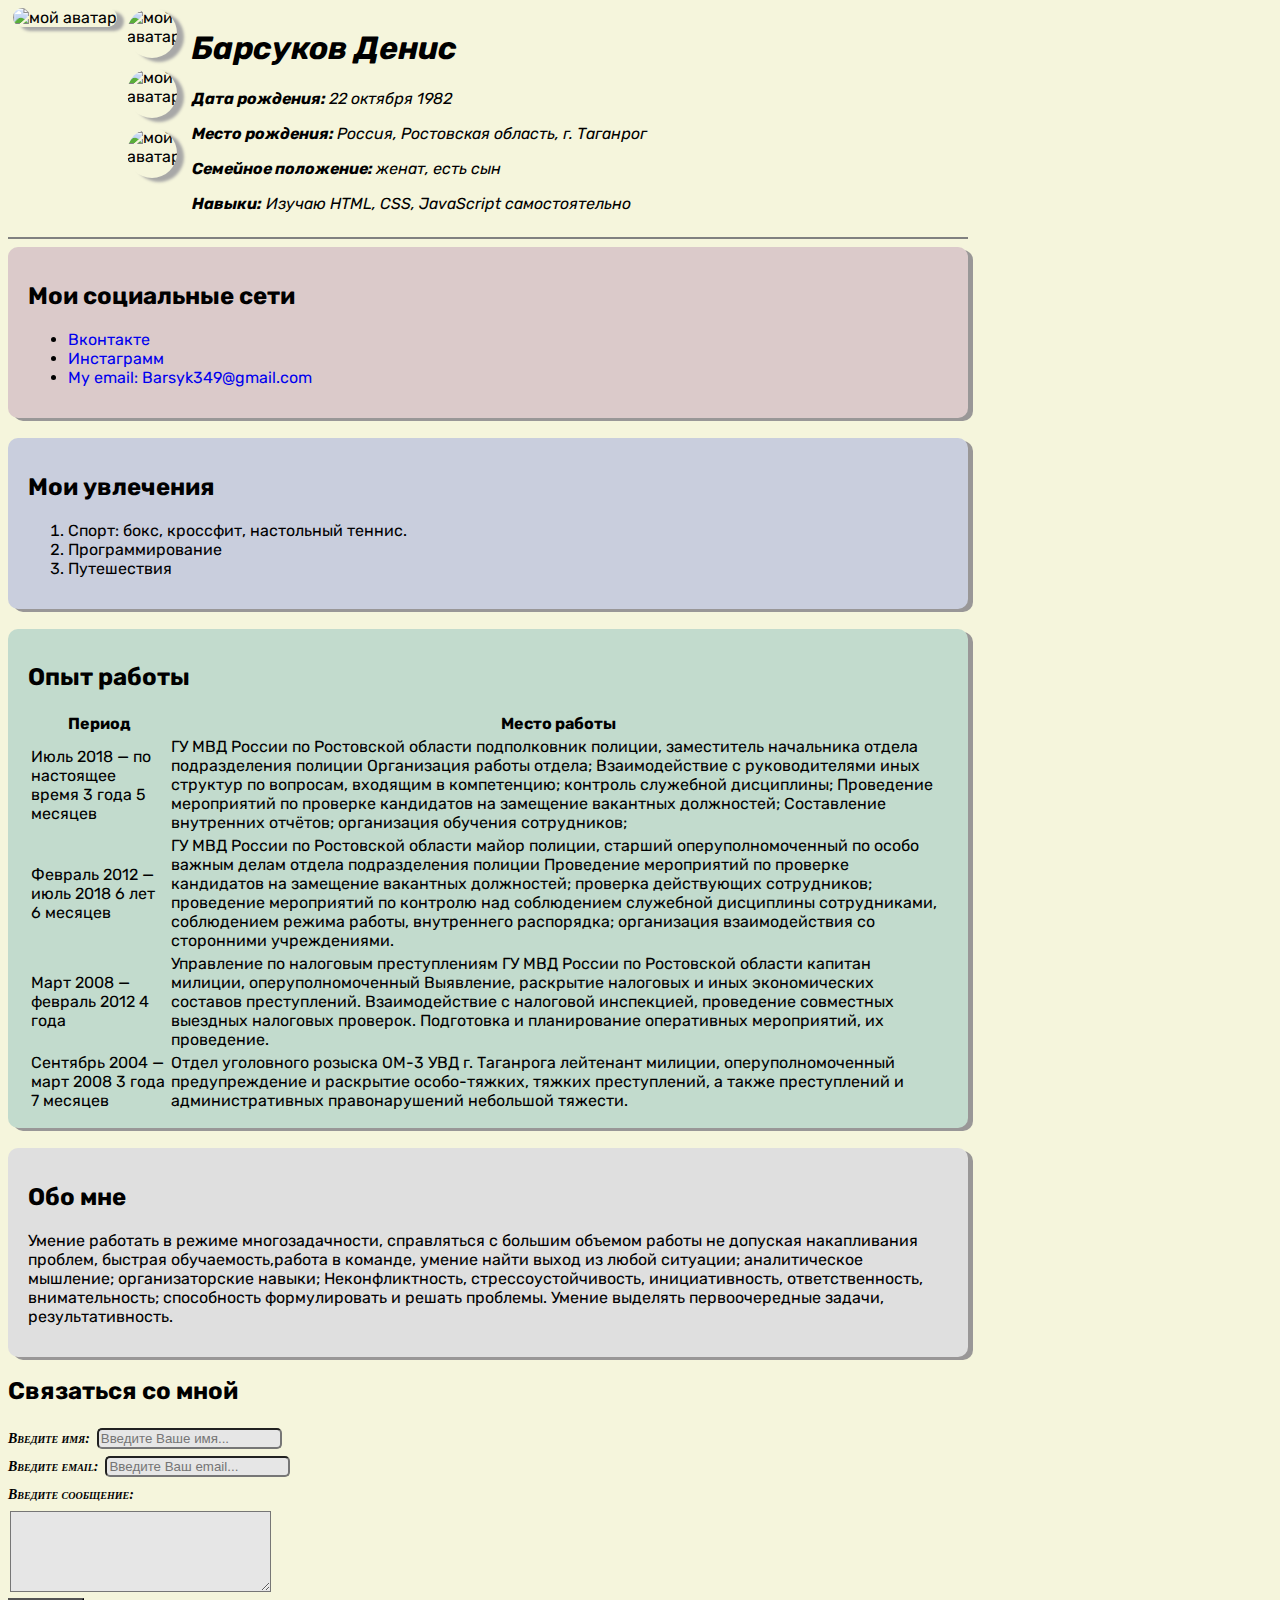
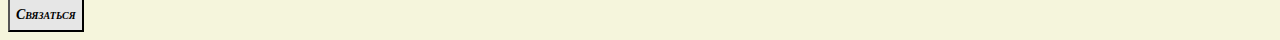
==== index.html @ 3fe1d92b "Rename Index.html to index.html" ====
<!DOCTYPE html>
<html lang="en">
<head>
    <meta charset="UTF-8" />
    <link rel="stylesheet" href="style.css">
    <title>Denis CV</title>
</head>
<body id="body">
    <div class="avatar">            
       <div> <img src="Avatar.jpeg" alt="мой аватар" width="200" id="btn" class="miniPhoto"/>
    </div>
    <div> <img src="Avatar.jpeg" alt="мой аватар" width="200"  class="activeAva" id="activeBTn"/>
    </div>
    
    <div class="photo"> <img src="Ava1.jpeg" alt="мой аватар" class="miniPhoto"/>
                        <img src="Ava2.jpeg" alt="мой аватар" class="miniPhoto"/>
                        <img src="Ava3.jpeg" alt="мой аватар" class="miniPhoto"/>
    </div>
        <div class="info">
            <h1>Барсуков Денис</h1>
            <p><strong> Дата рождения: </strong> 22 октября 1982</p>
            <p> <strong> Место рождения: </strong> Россия, Ростовская область, г. Таганрог</p>
            <p><strong>Семейное положение: </strong> женат, есть сын</p>
            <p> <strong>Навыки:</strong> Изучаю HTML, CSS, JavaScript самостоятельно</p>
        </div>
    </div>
    <hr color="grey">
   
    <div class="card">
        <h2>Мои социальные сети</h2>
        <ul>
            <li>
                <a href="https://vk.com/id20482362" target="_blank" class="soc"> Вконтакте </a>
            </li>
            <li>
                <a href="https://www.instagram.com/ph1lon/" target="_blank" class="soc">Инстаграмм</a>
            </li>
            <li>
               <a href="https://Barsyk349@gmail.com" target="_blank" class="soc">My email: Barsyk349@gmail.com</a> 
            </li>
        </ul>
    </div>
    <div class="card hobby">
        <h2>Мои увлечения</h2>
        <ol>
            <li>
                Спорт: бокс, кроссфит, настольный теннис.
            </li>
            <li>
                Программирование
            </li>
            <li>
                Путешествия
            </li>
        </ol>
    </div>
    <div class="card experience">
            <h2>Опыт работы</h2>
        <table>
        <thead>
        <tr>
        <th>
            Период
        </th>
        <th>
            Место работы
        </th>
        </tr>
        </thead>
        <tbody>
            <tr>
            <td>   Июль 2018 — по настоящее время
        3 года 5 месяцев </td>
        <td>
            ГУ МВД России по Ростовской области
        подполковник полиции, заместитель начальника отдела подразделения полиции
        Организация работы отдела;
        Взаимодействие с руководителями иных структур по вопросам, входящим в компетенцию;
        контроль служебной дисциплины;
        Проведение мероприятий по проверке кандидатов на замещение вакантных должностей;
        Составление внутренних отчётов;
        организация обучения сотрудников;
        </td>
        </tr>
        <tr>
            <td>
        Февраль 2012 — июль 2018
        6 лет 6 месяцев</td>
        <td>
        ГУ МВД России по Ростовской области
        майор полиции, старший оперуполномоченный по особо важным делам отдела подразделения полиции
        Проведение мероприятий по проверке кандидатов на замещение вакантных должностей;
        проверка действующих сотрудников;
        проведение мероприятий по контролю над соблюдением служебной дисциплины сотрудниками, соблюдением режима работы, внутреннего распорядка;
        организация взаимодействия со сторонними учреждениями.
        </td>
        </tr>
        <tr>
            <td>
        Март 2008 — февраль 2012
        4 года</td>
        <td>
        Управление по налоговым преступлениям ГУ МВД России по Ростовской области
        капитан милиции, оперуполномоченный
        Выявление, раскрытие налоговых и иных экономических составов преступлений. Взаимодействие с налоговой инспекцией, проведение совместных выездных налоговых проверок. Подготовка и планирование оперативных мероприятий, их проведение.
        </td>
        </tr>
        <tr>
            <td>
        Сентябрь 2004 — март 2008
        3 года 7 месяцев</td>
        <td>
        Отдел уголовного розыска ОМ-3 УВД г. Таганрога
        лейтенант милиции, оперуполномоченный
        предупреждение и раскрытие особо-тяжких, тяжких преступлений, а также преступлений и
        административных правонарушений небольшой тяжести.
        </td>
        </tr>
        </tbody>
        </table>
    </div>
    <div class="card about">
<h2>Обо мне</h2>
<p> Умение работать в режиме многозадачности, справляться с большим объемом работы не допуская накапливания проблем, быстрая обучаемость,работа в команде, умение найти выход из любой ситуации;
аналитическое мышление; организаторские навыки;
Неконфликтность, стрессоустойчивость, инициативность, ответственность, внимательность;
способность формулировать и решать проблемы. Умение выделять первоочередные задачи, результативность.
</p>
</td>
</div>
<h2>Связаться со мной</h2>
<form >
    <label class="label" for="text">Введите имя:</label>
    <input class="input" type="text" placeholder="Введите Ваше имя...">
    <br>
    <label class="label" for="email">Введите email:</label>
    <input class="input" type="email" placeholder="Введите Ваш email...">
    <br>
    <label class="label" for="text">Введите сообщение:</label>
    <br>
    <textarea class="textarea" id="text" cols="30" rows="5"></textarea>
    <br>
    <input class="submit" type="submit" value="Связаться">
</form>

<script src="JavaS.js"></script>
</body>
</html>
---- style.css ----
@import url('https://fonts.googleapis.com/css2?family=Rubik:ital,wght@1,300&display=swap');

body {
    background-color: 	#f5f5dc;
    width: 75%;
    font-size: 16px;
    font-family: 'Rubik', sans-serif;
   
}

.avatar {
    margin: 5px;
    display: flex;
    
}

.avatar img {
    border-radius: 28px;
    box-shadow: 7px 4px 3px #a8a8a7;
}

.activeAva {
    display: none;
    position: absolute;
    width: 500px;
    height: auto;
    z-index: 9999;
    
}

.photo img {
width: 50px;
height: 50px;
display: flex;
flex-direction: column;
margin-bottom: 10px;
margin-left: 10px;

}


.photo :hover {
  width: 20%;
  height: auto;
  position: absolute;
  transition: 300ms;
}

.info {
    font-style: italic;
    margin-left: 10px;
    padding-left: 5px;
}

.soc {
    text-decoration: none;
    }

.soc:hover {
text-decoration: underline ;
}

.soc:active {
    color: rgb(56, 39, 71);
}

.card {
    padding: 15px 20px;
    background-color: rgb(219, 202, 202);
    margin-bottom: 20px;
    border-radius: 10px;
    box-shadow: 5px 3px rgb(153, 151, 151);
}

.hobby {
    margin-top: 0%;
    background-color: rgb(201, 206, 221);
}

.experience {
    background-color: rgb(194, 219, 205);
}

.about {
    background-color: rgb(223, 223, 223);
}

.input {
    background-color: rgb(230, 230, 230);
    margin: 3px;
    border-radius: 5px;
}

.label {
    font: italic small-caps bold 14px/2 cursive;
    }

.textarea {
    margin: 2px;
    background-color: rgb(230, 230, 230);
}

.submit {
    background-color: rgb(230, 230, 230);
    font: italic small-caps bold 14px/2 cursive;
}
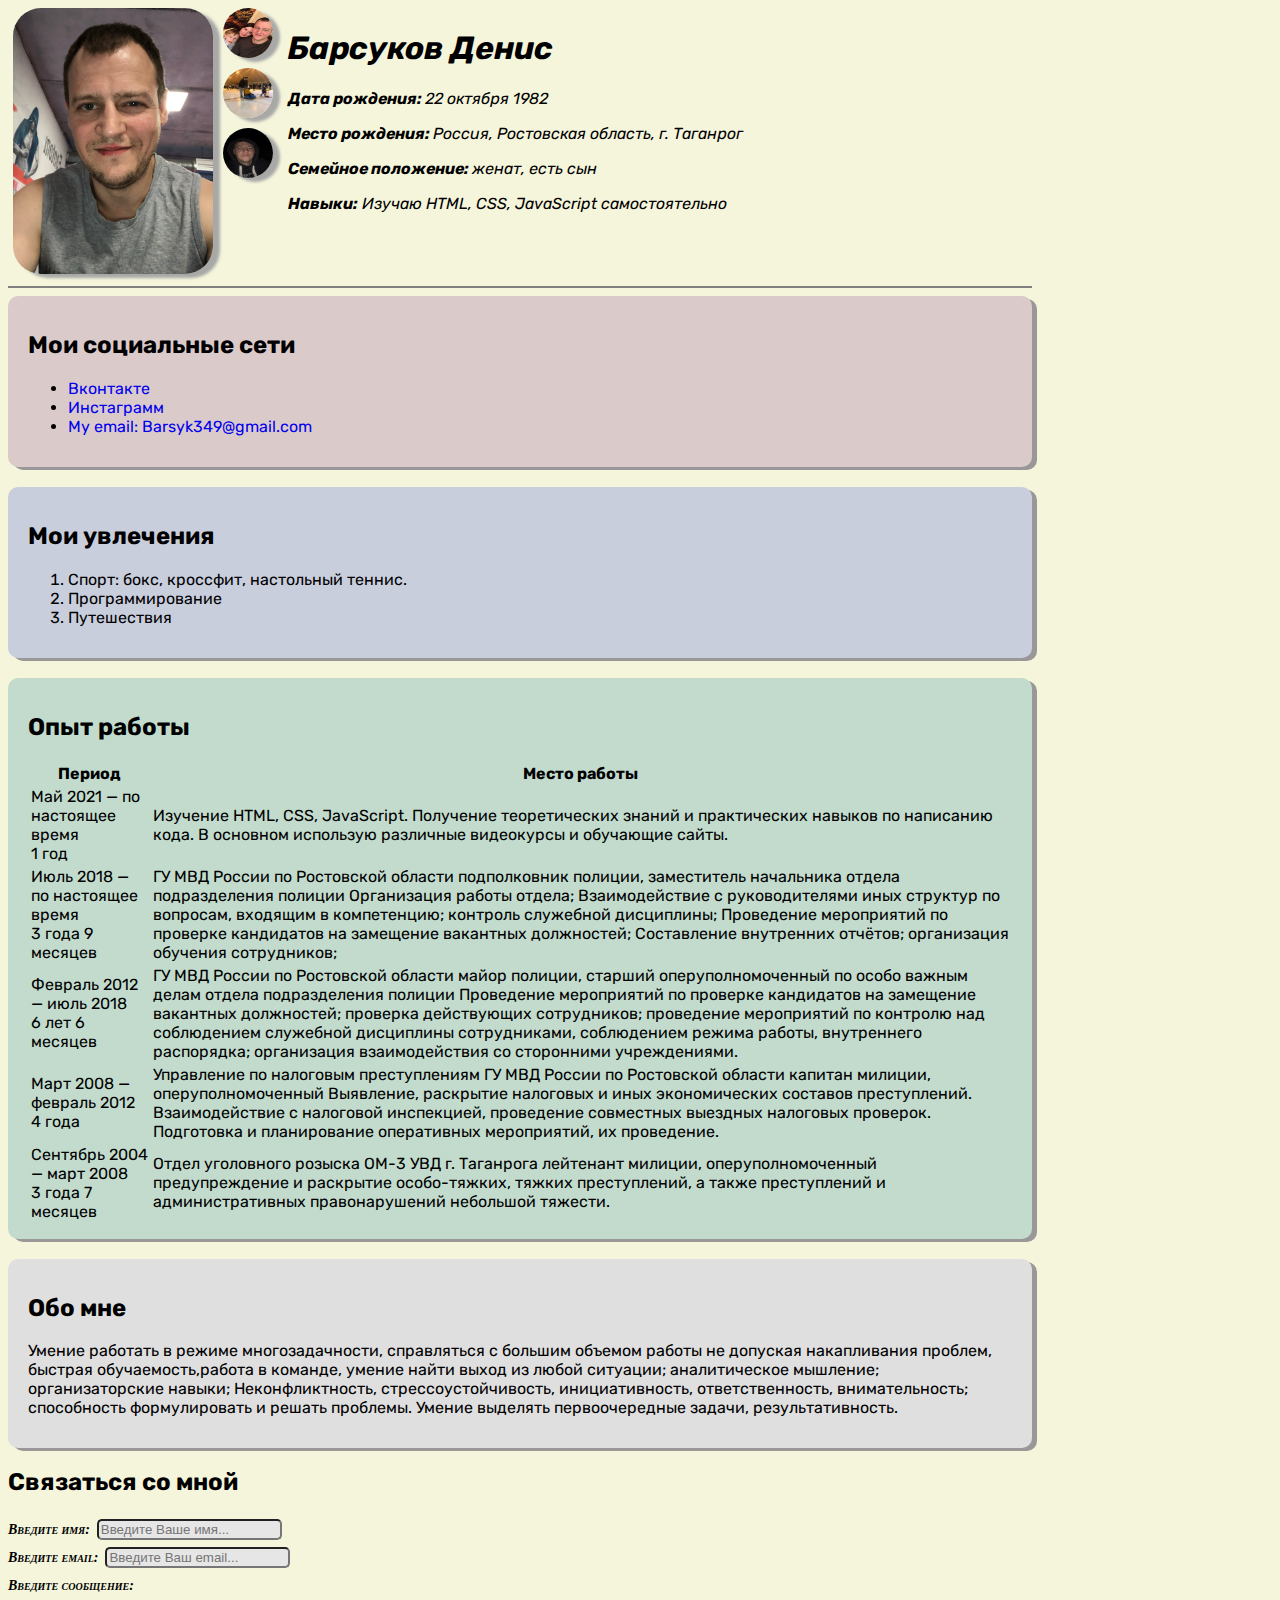
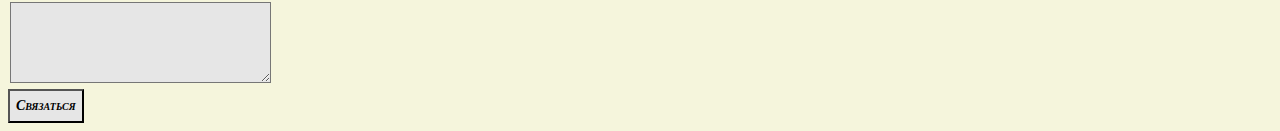
==== commit 6b766d1c: "new chages" ====
--- a/index.html
+++ b/index.html
@@ -2,20 +2,25 @@
 <html lang="en">
 <head>
     <meta charset="UTF-8" />
-    <link rel="stylesheet" href="style.css">
+    <link href="style.css" rel="stylesheet"/>
     <title>Denis CV</title>
 </head>
-<body id="body">
+<body id="body" >
+    <div class="cover"></div>
+    <button class="prev">&#10094;</button>
+    <button class="next">&#10095;</button>
     <div class="avatar">            
-       <div> <img src="Avatar.jpeg" alt="мой аватар" width="200" id="btn" class="miniPhoto"/>
+       <div> <img src="Avatar.jpeg" alt="мой аватар1" width="200" id="btn" class="avatar_img "/>
     </div>
-    <div> <img src="Avatar.jpeg" alt="мой аватар" width="200"  class="activeAva" id="activeBTn"/>
+        <div> <img src="Avatar.jpeg" alt="мой б аватар" width="300" class="miniPhoto hidePhoto"  />
+    
+    </div>
+        <div> <img src="Ava1.jpeg" alt="мой аватар2"  class="miniPhoto photo_img"/>
+              <img src="Ava2.jpeg" alt="мой аватар3" class="miniPhoto photo_img"/>
+              <img src="Ava3.jpeg" alt="мой аватар4" class="miniPhoto photo_img"/>
     </div>
     
-    <div class="photo"> <img src="Ava1.jpeg" alt="мой аватар" class="miniPhoto"/>
-                        <img src="Ava2.jpeg" alt="мой аватар" class="miniPhoto"/>
-                        <img src="Ava3.jpeg" alt="мой аватар" class="miniPhoto"/>
-    </div>
+  
         <div class="info">
             <h1>Барсуков Денис</h1>
             <p><strong> Дата рождения: </strong> 22 октября 1982</p>
@@ -68,9 +73,20 @@
         </tr>
         </thead>
         <tbody>
+        <tr>
+        <td>   Май 2021 — по настоящее время 
+            <br>
+        1 год 
+        </td>
+        <td>
+        Изучение HTML, CSS, JavaScript. Получение теоретических знаний и практических навыков по написанию кода. В основном 
+        использую различные видеокурсы и обучающие сайты.
+            </td>
+            </tr>
             <tr>
             <td>   Июль 2018 — по настоящее время
-        3 года 5 месяцев </td>
+        <br>
+                3 года 9 месяцев </td>
         <td>
             ГУ МВД России по Ростовской области
         подполковник полиции, заместитель начальника отдела подразделения полиции
@@ -85,6 +101,7 @@
         <tr>
             <td>
         Февраль 2012 — июль 2018
+        <br>
         6 лет 6 месяцев</td>
         <td>
         ГУ МВД России по Ростовской области
@@ -98,6 +115,7 @@
         <tr>
             <td>
         Март 2008 — февраль 2012
+        <br>
         4 года</td>
         <td>
         Управление по налоговым преступлениям ГУ МВД России по Ростовской области
@@ -108,6 +126,7 @@
         <tr>
             <td>
         Сентябрь 2004 — март 2008
+        <br>
         3 года 7 месяцев</td>
         <td>
         Отдел уголовного розыска ОМ-3 УВД г. Таганрога
--- a/style.css
+++ b/style.css
@@ -1,12 +1,28 @@
 @import url('https://fonts.googleapis.com/css2?family=Rubik:ital,wght@1,300&display=swap');
 
 body {
-    background-color: 	#f5f5dc;
-    width: 75%;
+    background-color:   #f5f5dc;
+    width: 80%;
     font-size: 16px;
     font-family: 'Rubik', sans-serif;
    
 }
+
+.cover {
+    background: rgba(0,0,0, .4);
+    display: none;
+    position: absolute;
+    top:0 ;
+    bottom: -1150px;
+    right: 0;
+    left: 0;
+    content: '';
+    z-index: 1;
+  }
+  
+  .cover_show {
+    display: block;
+  }
 
 .avatar {
     margin: 5px;
@@ -14,36 +30,98 @@
     
 }
 
-.avatar img {
+.avatar_img {
     border-radius: 28px;
     box-shadow: 7px 4px 3px #a8a8a7;
 }
 
+.hidePhoto {
+    display: none;
+}
+
 .activeAva {
-    display: none;
+    top: 50px;
+    left: 400px;
+    display: flex;
     position: absolute;
     width: 500px;
     height: auto;
-    z-index: 9999;
-    
+    z-index: 2;
+    transition: 200ms;
+    border-radius: 28px;
+    box-shadow: 7px 4px 3px #a8a8a7;
 }
 
-.photo img {
+.photo_img {
 width: 50px;
 height: 50px;
 display: flex;
 flex-direction: column;
 margin-bottom: 10px;
 margin-left: 10px;
-
+border-radius: 28px;
+box-shadow: 7px 4px 3px #a8a8a7;
 }
 
-
-.photo :hover {
+.photo_img:hover {
   width: 20%;
   height: auto;
   position: absolute;
-  transition: 300ms;
+  transition: 200ms;
+  }
+
+.prev {
+    color: rgb(55, 102, 131);
+    background-color: rgb(241, 241, 219);
+    font-size: 28px;
+    width: 40px;
+    border-radius: 8px;
+    padding: 10px;
+    border: 2px solid rgb(55, 102, 131);
+    position:absolute;
+    top: 45%;
+    height: 300px;
+    margin-left: 10px;
+    display: none;
+    z-index: 2;
+}
+
+.prev:hover {
+    background-color: rgb(238, 238, 168);
+    color: rgb(95, 122, 196);
+    box-shadow: 7px 4px 3px #a8a8a7;
+    cursor:pointer;
+}
+
+.prev:active {
+    transform: translateY(4px);
+}
+
+.next {
+    color: rgb(55, 102, 131);
+    background-color: rgb(241, 241, 219);
+    font-size: 28px;
+    width: 40px;
+    border-radius: 8px;
+    padding: 10px;
+    border: 2px solid rgb(55, 102, 131);
+    position:absolute;
+    top: 45%;
+    height: 300px;
+    right: 0;
+    margin-right: 10px;
+    display: none;
+    z-index: 2;
+}
+
+.next:hover {
+    background-color: rgb(238, 238, 168);
+    color: rgb(95, 122, 196);
+    box-shadow: 7px 4px 3px #a8a8a7;
+    cursor:pointer;
+}
+.next:active {
+    transform: translateY(4px);
 }
 
 .info {
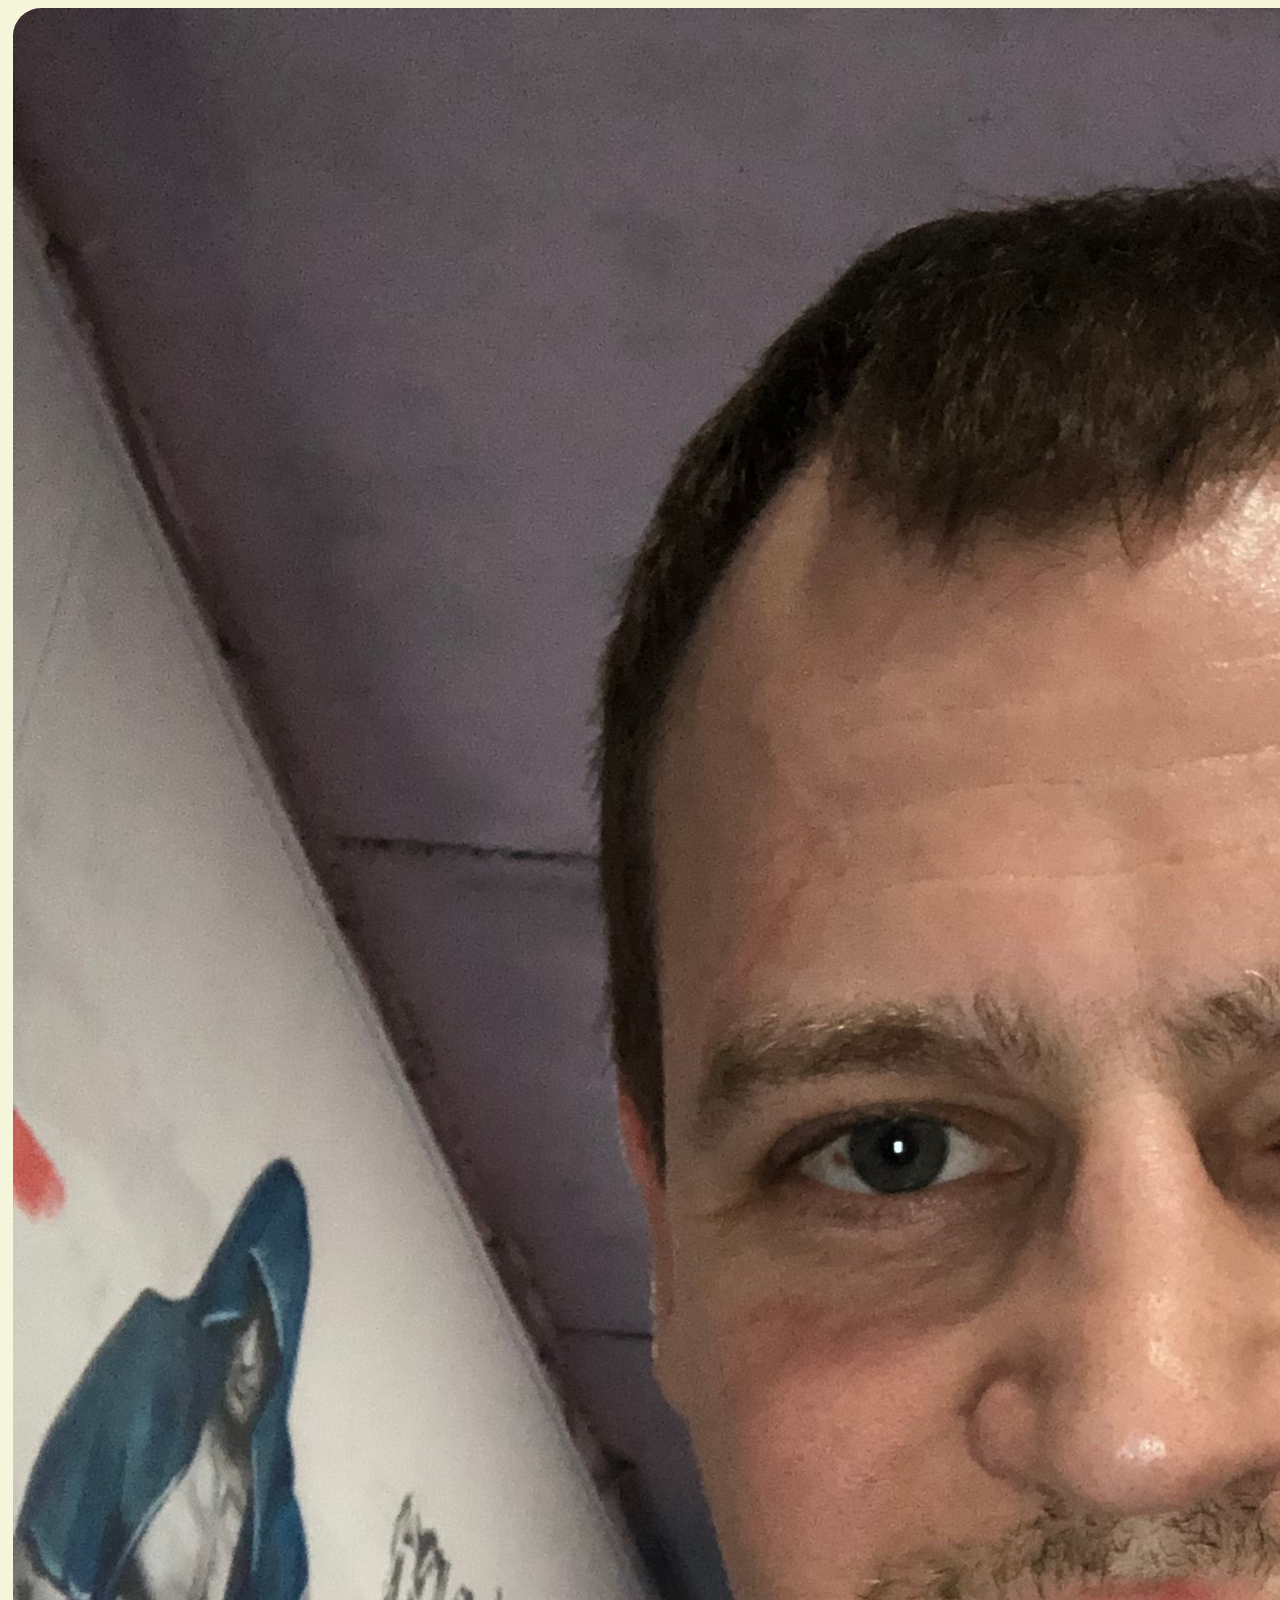
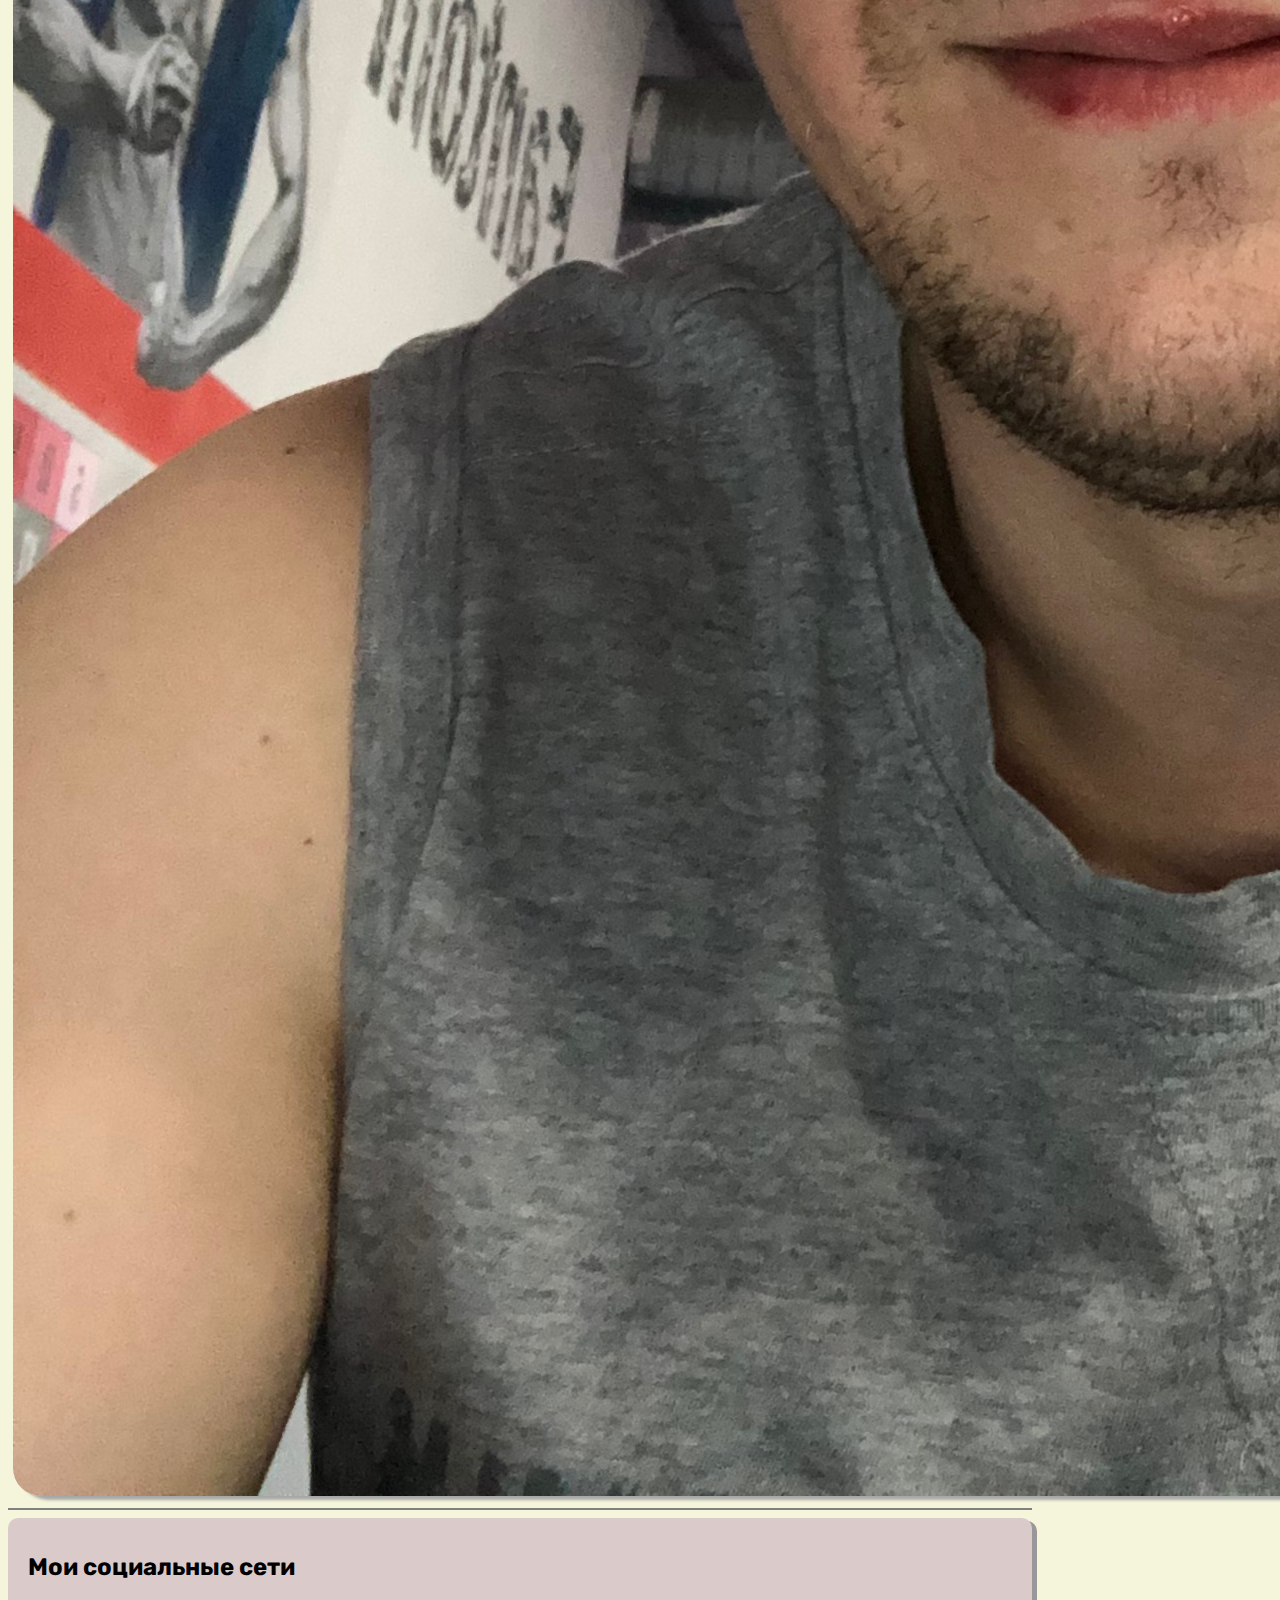
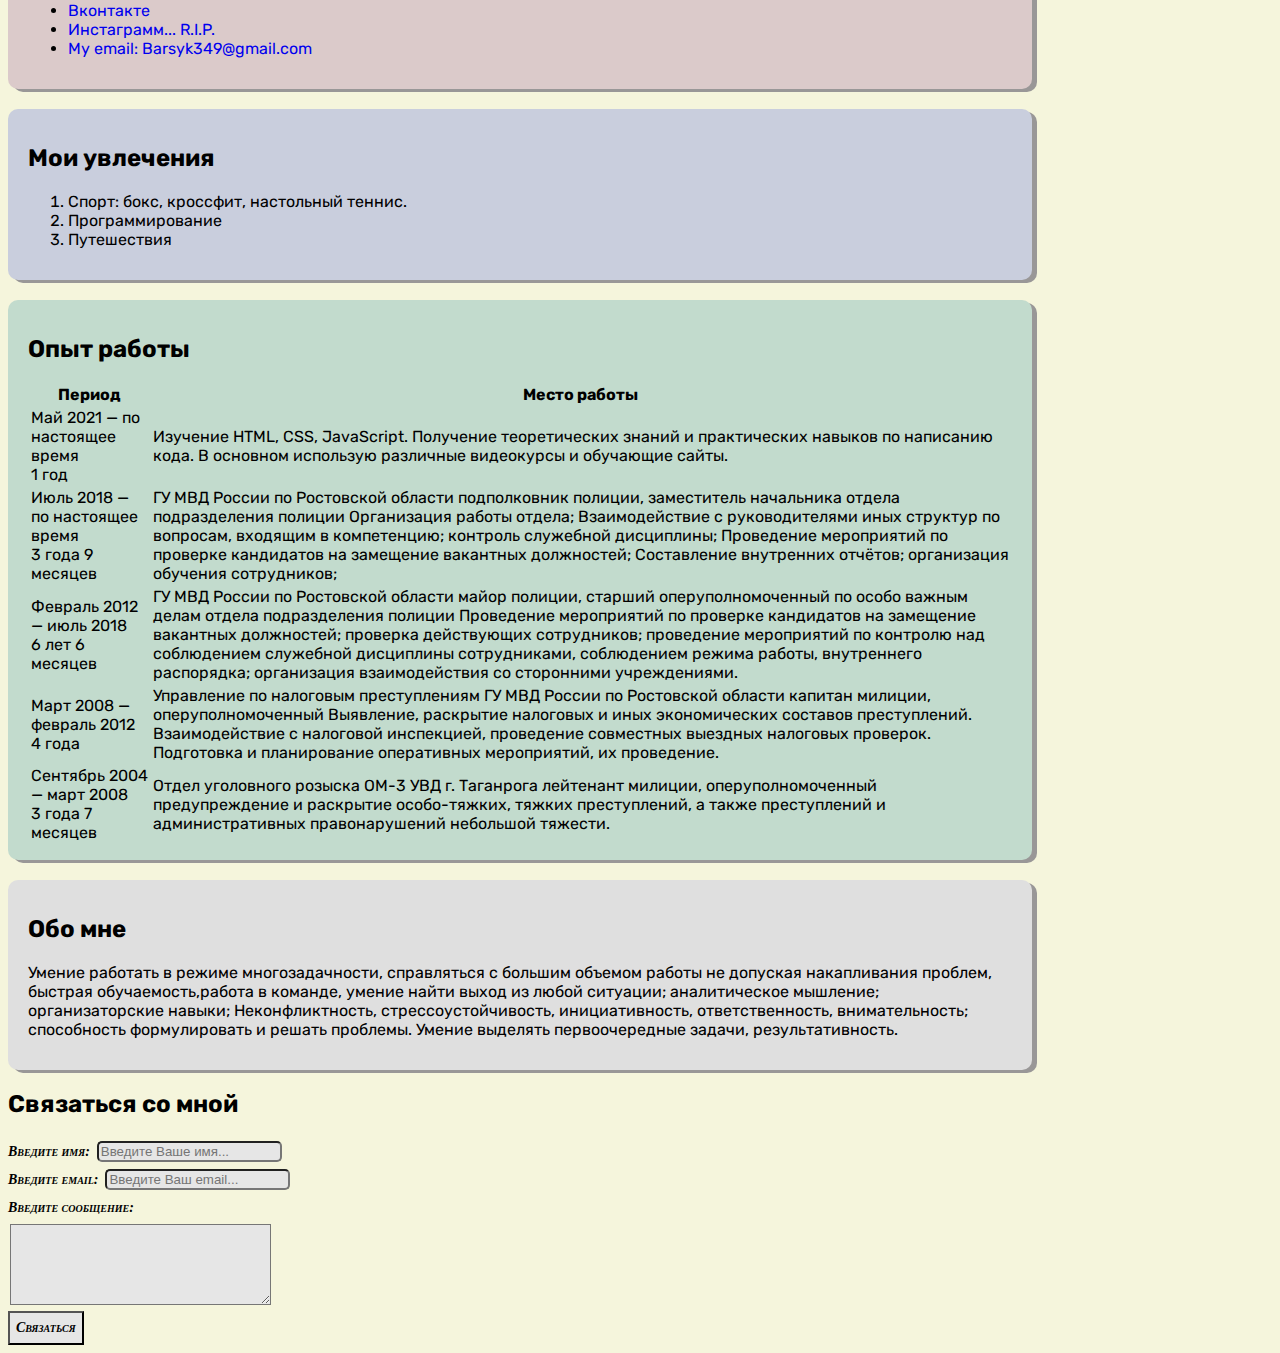
==== commit fba6629b: "Update index.html" ====
--- a/index.html
+++ b/index.html
@@ -10,14 +10,14 @@
     <button class="prev">&#10094;</button>
     <button class="next">&#10095;</button>
     <div class="avatar">            
-       <div> <img src="Avatar.jpeg" alt="мой аватар1" width="200" id="btn" class="avatar_img "/>
+       <div> <img src="Avatar.jpeg" alt="мой аватар1" data-id="0" id="btn" class="avatar_img "/>
     </div>
-        <div> <img src="Avatar.jpeg" alt="мой б аватар" width="300" class="miniPhoto hidePhoto"  />
+        <div> <img src="Avatar.jpeg" alt="мой б аватар" width="300" class=" miniPhoto hidePhoto"  />
     
     </div>
-        <div> <img src="Ava1.jpeg" alt="мой аватар2"  class="miniPhoto photo_img"/>
-              <img src="Ava2.jpeg" alt="мой аватар3" class="miniPhoto photo_img"/>
-              <img src="Ava3.jpeg" alt="мой аватар4" class="miniPhoto photo_img"/>
+        <div> <img src="Ava1.jpeg" alt="мой аватар2" data-id="1" class="miniPhoto photo_img"/>
+              <img src="Ava2.jpeg" alt="мой аватар3" data-id="2" class="miniPhoto photo_img"/>
+              <img src="Ava3.jpeg" alt="мой аватар4" data-id="3" class="miniPhoto photo_img"/>
     </div>
     
   
@@ -38,7 +38,7 @@
                 <a href="https://vk.com/id20482362" target="_blank" class="soc"> Вконтакте </a>
             </li>
             <li>
-                <a href="https://www.instagram.com/ph1lon/" target="_blank" class="soc">Инстаграмм</a>
+                <a href="https://www.instagram.com/ph1lon/" target="_blank" class="soc">Инстаграмм...   R.I.P.</a>
             </li>
             <li>
                <a href="https://Barsyk349@gmail.com" target="_blank" class="soc">My email: Barsyk349@gmail.com</a> 
